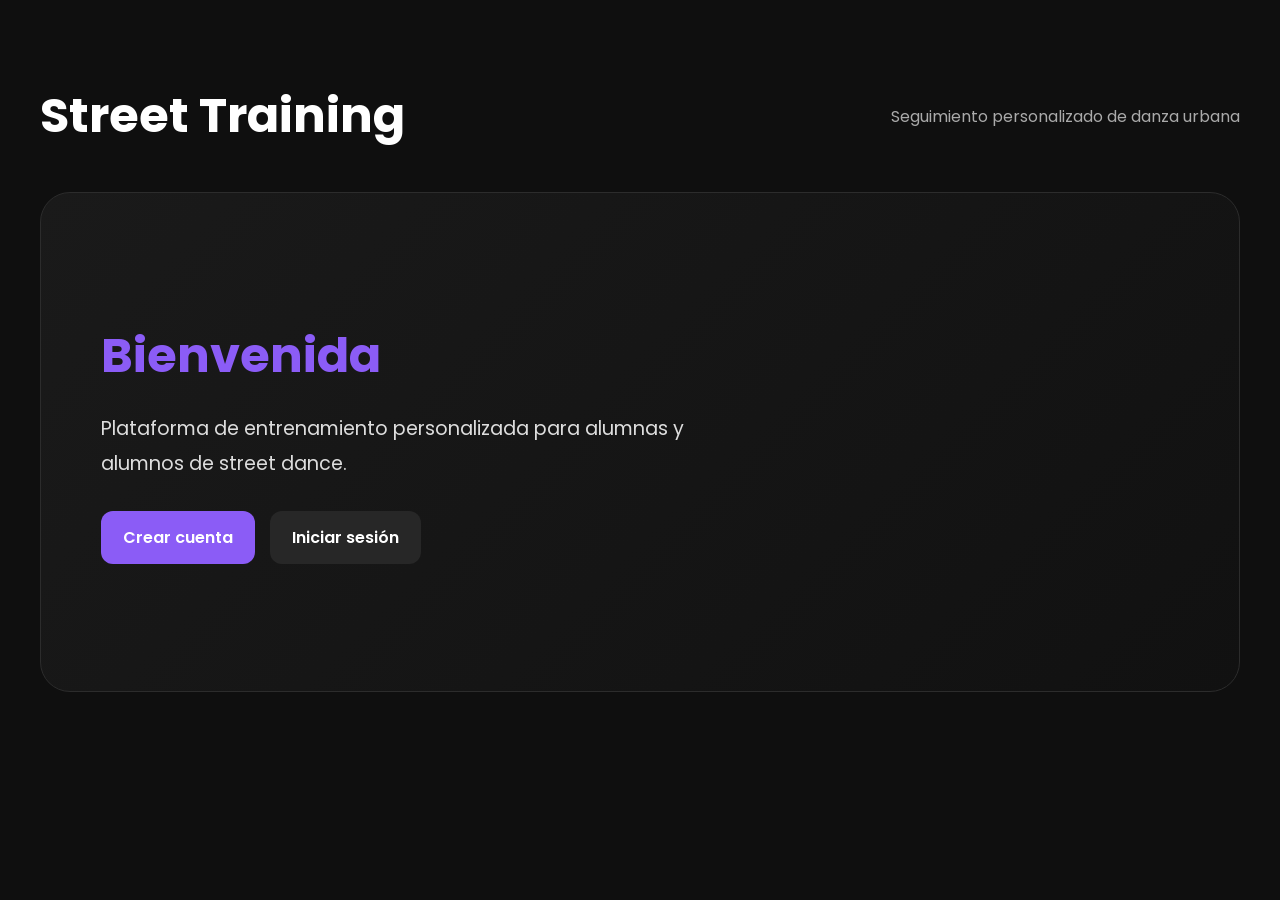
==== index.html @ a26bd1fa "Actualizacion de proyecto 25-5" ====
<!DOCTYPE html>
<html lang="es">
<head>
  <meta charset="UTF-8">
  <meta name="viewport" content="width=device-width, initial-scale=1.0">
  <title>Street Training</title>
  <link rel="stylesheet" href="css/style.css">
</head>
<body>

  <div class="landing-container">

    <header class="landing-header">

      <h1>Street Training</h1>

      <p>
        Seguimiento personalizado de danza urbana
      </p>

    </header>


    <section class="hero-card">

      <div class="hero-content">

        <h2>Bienvenida</h2>

        <p>
          Plataforma de entrenamiento personalizada
          para alumnas y alumnos de street dance.
        </p>

        <div class="hero-buttons">

          <a href="register.html" class="btn">
            Crear cuenta
          </a>

          <a href="login.html" class="btn secondary-btn">
            Iniciar sesión
          </a>

        </div>

      </div>

    </section>

  </div>

</body>
</html>
---- css/style.css ----
@import url('https://fonts.googleapis.com/css2?family=Poppins:wght@300;400;500;600&display=swap');

* {
  margin: 0;
  padding: 0;
  box-sizing: border-box;
}

body {

  font-family: 'Poppins', sans-serif;

  background: #0f0f0f;

  color: white;

  min-height: 100vh;

  padding: 40px 20px;

}


/* HEADER */

header {

  display: flex;

  justify-content: space-between;

  align-items: center;

  margin-bottom: 30px;

}

header h1 {

  font-size: 2rem;

  font-weight: 600;

}


/* LAYOUT */

.dashboard-container,
.login-container {

  max-width: 1100px;

  margin: auto;

}


/* CARDS */

.card {

  background: #1a1a1a;

  border: 1px solid #2a2a2a;

  border-radius: 20px;

  padding: 25px;

  margin-bottom: 25px;

  box-shadow: 0 10px 30px rgba(0,0,0,0.3);

}

.card h2 {

  margin-bottom: 20px;

  font-size: 1.4rem;

  color: #8b5cf6;

}


/* INPUTS */

input,
textarea,
select {

  width: 100%;

  background: #111;

  border: 1px solid #333;

  color: white;

  padding: 14px;

  border-radius: 12px;

  margin-bottom: 15px;

  font-family: inherit;

  font-size: 0.95rem;

}

input:focus,
textarea:focus,
select:focus {

  outline: none;

  border-color: #8b5cf6;

}


/* BOTONES */

.btn {

  background: #8b5cf6;

  color: white;

  border: none;

  padding: 14px 22px;

  border-radius: 12px;

  cursor: pointer;

  font-weight: 600;

  transition: 0.2s ease;

}

.btn:hover {

  transform: translateY(-2px);

  opacity: 0.9;

}

.logout-btn {

  background: #272727;

}


/* PRACTICES */

.practice-item {

  background: #121212;

  border: 1px solid #2c2c2c;

  border-radius: 18px;

  padding: 20px;

  margin-bottom: 20px;

}

.practice-item h3 {

  margin-bottom: 15px;

  color: #8b5cf6;

}

.practice-item p {

  margin-bottom: 10px;

  line-height: 1.6;

}


/* LINKS */

a {

  color: #8b5cf6;

  text-decoration: none;

}

a:hover {

  text-decoration: underline;

}


/* IFRAMES */

iframe {

  border: none;

  border-radius: 16px;

  margin-top: 15px;

}


/* STATS */

#statsContainer {

  display: grid;

  grid-template-columns: repeat(auto-fit, minmax(180px, 1fr));

  gap: 15px;

}

#statsContainer p {

  background: #121212;

  border: 1px solid #2d2d2d;

  border-radius: 16px;

  padding: 20px;

  text-align: center;

  font-size: 1rem;

}


/* CHECKBOXES */

label {

  display: flex;

  align-items: center;

  gap: 10px;

  margin-bottom: 12px;

  color: #ddd;

}

input[type="checkbox"] {

  width: auto;

  margin: 0;

}

/* LANDING */

.landing-container {

  max-width: 1200px;

  margin: auto;

  padding-top: 40px;

}

.landing-header {

  display: flex;

  justify-content: space-between;

  align-items: center;

  margin-bottom: 40px;

}

.landing-header h1 {

  font-size: 3rem;

  font-weight: 700;

}

.landing-header p {

  color: #aaa;

  font-size: 1rem;

}

.hero-card {

  min-height: 500px;

  display: flex;

  align-items: center;

  background:
    linear-gradient(
      135deg,
      #1a1a1a,
      #111
    );

  border-radius: 30px;

  padding: 60px;

  border: 1px solid #2c2c2c;

}

.hero-content {

  max-width: 600px;

}

.hero-content h2 {

  font-size: 3rem;

  margin-bottom: 20px;

  color: #8b5cf6;

}

.hero-content p {

  font-size: 1.2rem;

  line-height: 1.8;

  color: #ddd;

  margin-bottom: 30px;

}

.hero-buttons {

  display: flex;

  gap: 15px;

}

.secondary-btn {

  background: #272727;

}


/* PROFILE AVATAR */

.profile-avatar-container {

  display: flex;

  flex-direction: column;

  align-items: center;

  margin-bottom: 25px;

}

#profileAvatar {

  width: 140px;

  height: 140px;

  border-radius: 50%;

  object-fit: cover;

  border: 4px solid #8b5cf6;

  margin-bottom: 15px;

  box-shadow:
    0 0 20px rgba(139, 92, 246, 0.3);

}

#avatarInput {

  max-width: 250px;

}

#avatarInput {

  display: none;

}

.custom-upload-btn {

  background: #8b5cf6;

  color: white;

  padding: 12px 22px;

  border-radius: 12px;

  cursor: pointer;

  font-weight: 600;

  transition: 0.3s ease;

  border: 1px solid transparent;

}

.custom-upload-btn:hover {

  transform: translateY(-2px);

  box-shadow:
    0 0 15px rgba(139, 92, 246, 0.4);

}

/* DASHBOARD LAYOUT */

.dashboard-layout {

  display: flex;

  min-height: 100vh;

}


/* SIDEBAR */

.sidebar {

  width: 260px;

  background: #111;

  border-right: 1px solid #2a2a2a;

  padding: 30px 20px;

  display: flex;

  flex-direction: column;

  gap: 15px;

}

.sidebar h2 {

  color: #8b5cf6;

  margin-bottom: 20px;

}

.menu-btn {

  background: transparent;

  border: none;

  color: white;

  text-align: left;

  padding: 14px;

  border-radius: 12px;

  cursor: pointer;

  transition: 0.3s ease;

  font-size: 1rem;

}

.menu-btn:hover,
.menu-btn.active {

  background: #8b5cf6;

}


/* CONTENT */

.dashboard-content {

  flex: 1;

  padding: 40px;

}


/* SECTIONS */

.dashboard-section {

  display: none;

}

.active-section {

  display: block;

}

.password-container {

  position: relative;

  width: 100%;

}

.password-container input {

  width: 100%;

}

#togglePassword {

  position: absolute;

  right: 15px;

  top: 40%;

  transform: translateY(-50%);

  cursor: pointer;

  font-size: 1.1rem;

  user-select: none;

  opacity: 0.7;

}

/* MOBILE */

@media (max-width: 768px) {

  .landing-header {

    flex-direction: column;

    align-items: flex-start;

    gap: 10px;

  }

  .hero-card {

    padding: 30px;

    min-height: auto;

  }

  .hero-content h2 {

    font-size: 2rem;

  }

  .hero-buttons {

    flex-direction: column;

  }

}

/* ANIMATIONS */

@keyframes fadeUp {

  from {

    opacity: 0;

    transform: translateY(20px);

  }

  to {

    opacity: 1;

    transform: translateY(0);

  }

}

.card,
.practice-item,
.hero-card {

  animation: fadeUp 0.5s ease;

}


/* GLOW EFFECT */

.card:hover,
.practice-item:hover {

  border-color: #8b5cf6;

  box-shadow:
    0 0 20px rgba(139, 92, 246, 0.25);

  transition: 0.3s ease;

}


/* BUTTON GLOW */

.btn {

  position: relative;

  overflow: hidden;

}

.btn::before {

  content: '';

  position: absolute;

  top: 0;
  left: -100%;

  width: 100%;
  height: 100%;

  background:
    linear-gradient(
      90deg,
      transparent,
      rgba(255,255,255,0.2),
      transparent
    );

  transition: 0.5s;

}

.btn:hover::before {

  left: 100%;

}


/* VIDEO CARD */

.video-feedback {

  margin-top: 20px;

}

.video-feedback iframe {

  border-radius: 20px;

  overflow: hidden;

  box-shadow:
    0 10px 30px rgba(0,0,0,0.5);

}


/* PROFILE INFO */

#profileData p {

  background: #121212;

  padding: 14px;

  border-radius: 12px;

  margin-bottom: 12px;

  border: 1px solid #262626;

}


/* STATS */

.stat-card {

  background: linear-gradient(
    135deg,
    #1a1a1a,
    #111
  );

  border: 1px solid #2f2f2f;

  border-radius: 18px;

  padding: 25px;

  text-align: center;

}

.stat-card h3 {

  font-size: 1rem;

  color: #aaa;

  margin-bottom: 10px;

}

.stat-card span {

  font-size: 2rem;

  font-weight: 700;

  color: #8b5cf6;

}

#progressChart {

  margin-top: 30px;

  background: #121212;

  border-radius: 20px;

  padding: 20px;}


  #message {

    margin-top: 10px;
  
    color: #ff6b6b;
  
    font-weight: 600;
  
    text-align: center;
  
  }


/* MOBILE */

@media (max-width: 768px) {

  body {

    padding: 20px 15px;

  }

  header {

    flex-direction: column;

    gap: 15px;

    align-items: flex-start;

  }

  .card {

    padding: 20px;

  }

}
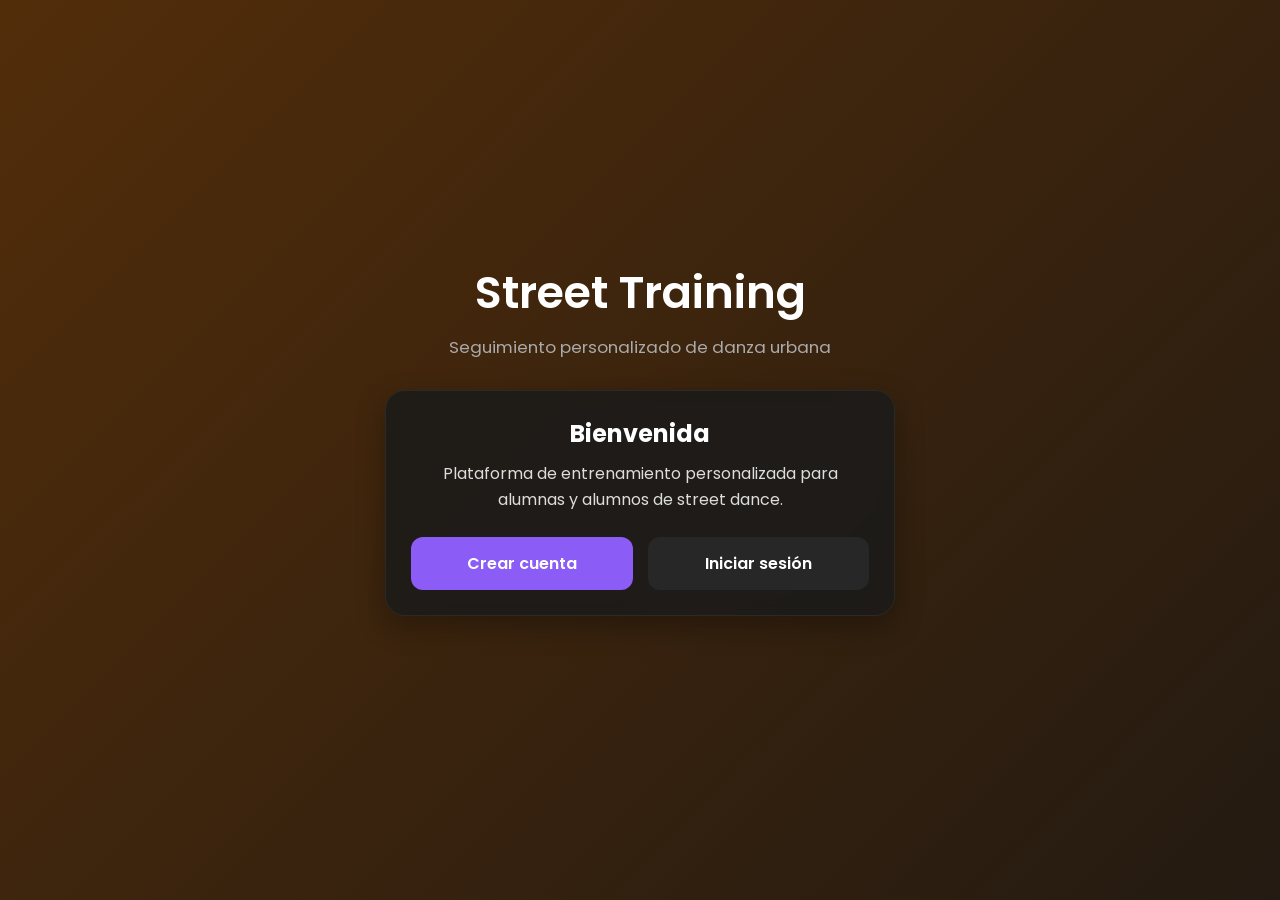
==== commit 29e9ae50: "Primer commit de street-training" ====
--- a/index.html
+++ b/index.html
@@ -8,20 +8,16 @@
 </head>
 <body>
 
+  <div class="bg-gradient-animated"></div>
+  
   <div class="landing-container">
 
     <header class="landing-header">
-
       <h1>Street Training</h1>
-
-      <p>
-        Seguimiento personalizado de danza urbana
-      </p>
-
+      <p>Seguimiento personalizado de danza urbana</p>
     </header>
 
-
-    <section class="hero-card">
+    <section class="hero-card card">
 
       <div class="hero-content">
 
--- a/css/style.css
+++ b/css/style.css
@@ -6,831 +6,686 @@
   box-sizing: border-box;
 }
 
+/* BODY GENERAL */
 body {
-
   font-family: 'Poppins', sans-serif;
-
-  background: #0f0f0f;
-
+  background-color: #0f0f0f; 
   color: white;
-
   min-height: 100vh;
-
+  margin: 0;
+  padding: 0; 
+}
+
+/* CAPA DE FONDO ANIMADO */
+.bg-gradient-animated {
+  position: fixed;
+  top: 0;
+  left: 0;
+  width: 100vw;
+  height: 100vh;
+  background: linear-gradient(-45deg, #0f0f0f, #2e1654, #141414, #522d0a);
+  background-size: 400% 400%;
+  animation: gradientAnimation 18s ease infinite;
+  z-index: -1; 
+}
+
+@keyframes gradientAnimation {
+  0% { background-position: 0% 50%; }
+  50% { background-position: 100% 50%; }
+  100% { background-position: 0% 50%; }
+}
+
+/* CORRECCIÓN EXCLUSIVA: HEADER DE LA LANDING (INDEX) */
+.landing-header {
+  text-align: center;
+  margin-bottom: 30px;
+  display: flex !important;
+  flex-direction: column !important; /* Fuerza a que el subtítulo vaya abajo */
+  align-items: center !important;    /* Centra el texto */
+  justify-content: center !important;
+  gap: 8px;
+}
+
+.landing-header h1 {
+  font-size: 2.8rem;
+  font-weight: 600;
+  color: #ffffff;
+}
+
+.landing-header p {
+  color: #aaa;
+  font-size: 1.05rem;
+}
+
+/* HEADER GLOBAL DEL DASHBOARD (PC ESCRITORIO) */
+header {
+  display: flex;
+  justify-content: space-between;
+  align-items: center;
+  margin-bottom: 30px;
+}
+
+header h1 {
+  font-size: 2rem;
+  font-weight: 600;
+}
+
+/* BARRA SUPERIOR FIJA EXCLUSIVA MÓVIL */
+.mobile-header {
+  display: none;
+  position: fixed;
+  top: 0;
+  left: 0;
+  width: 100%;
+  height: 65px;
+  background-color: #111111;
+  border-bottom: 1px solid #2a2a2a;
+  align-items: center;
+  padding: 0 20px;
+  z-index: 9999;
+}
+
+.mobile-header-title {
+  color: #ffffff;
+  font-weight: 600;
+  font-size: 1.1rem;
+  margin-left: 15px;
+}
+
+/* LAYOUTS GENERALES */
+.login-container {
+  max-width: 1100px;
+  margin: auto;
   padding: 40px 20px;
-
-}
-
-
-/* HEADER */
-
-header {
-
-  display: flex;
-
-  justify-content: space-between;
-
-  align-items: center;
-
-  margin-bottom: 30px;
-
-}
-
-header h1 {
-
-  font-size: 2rem;
-
-  font-weight: 600;
-
-}
-
-
-/* LAYOUT */
-
-.dashboard-container,
-.login-container {
-
+}
+
+/* CORRECCIÓN EXCLUSIVA: CONTENEDOR DE LA LANDING INDEX */
+.landing-container {
+  max-width: 550px; /* Evita que la tarjeta se estire horizontalmente en PC */
+  margin: 0 auto;
+  padding: 60px 20px;
+  min-height: 100vh;
+  display: flex;
+  flex-direction: column;
+  justify-content: center; /* Centra verticalmente la tarjeta en la pantalla */
+  align-items: stretch;
+}
+
+.dashboard-container {
   max-width: 1100px;
-
   margin: auto;
-
-}
-
+}
 
 /* CARDS */
-
 .card {
-
-  background: #1a1a1a;
-
+  background: rgba(26, 26, 26, 0.85); 
+  backdrop-filter: blur(8px); 
   border: 1px solid #2a2a2a;
-
   border-radius: 20px;
-
   padding: 25px;
-
   margin-bottom: 25px;
-
   box-shadow: 0 10px 30px rgba(0,0,0,0.3);
-
-}
-
-.card h2 {
-
-  margin-bottom: 20px;
-
-  font-size: 1.4rem;
-
-  color: #8b5cf6;
-
-}
-
-
-/* INPUTS */
-
+}
+
+/* Ajuste específico para el texto interno de la hero card */
+.hero-content h2 {
+  text-align: center;
+}
+
+.hero-content p {
+  text-align: center;
+  color: #dddddd;
+  font-size: 1rem;
+  line-height: 1.6;
+  margin-top: 10px;
+}
+
+/* CONTENEDOR DE BOTONES DE BIENVENIDA */
+.hero-buttons {
+  display: flex;
+  gap: 15px;
+  margin-top: 25px;
+}
+
+/* Hace que los enlaces se comporten como bloques flexibles centrados */
+.hero-buttons .btn {
+  flex: 1;
+  display: inline-flex;
+  align-items: center;
+  justify-content: center;
+  text-decoration: none;
+}
+
+/* INPUTS Y FORMULARIOS */
 input,
 textarea,
 select {
-
   width: 100%;
-
   background: #111;
-
   border: 1px solid #333;
-
   color: white;
-
   padding: 14px;
-
   border-radius: 12px;
-
   margin-bottom: 15px;
-
   font-family: inherit;
-
   font-size: 0.95rem;
-
 }
 
 input:focus,
 textarea:focus,
 select:focus {
-
   outline: none;
-
   border-color: #8b5cf6;
-
-}
-
+}
 
 /* BOTONES */
-
 .btn {
-
+  position: relative;
+  overflow: hidden;
   background: #8b5cf6;
-
   color: white;
-
   border: none;
-
   padding: 14px 22px;
-
   border-radius: 12px;
-
   cursor: pointer;
-
   font-weight: 600;
-
   transition: 0.2s ease;
-
 }
 
 .btn:hover {
-
   transform: translateY(-2px);
-
   opacity: 0.9;
-
-}
-
-.logout-btn {
-
-  background: #272727;
-
-}
-
-
-/* PRACTICES */
-
+}
+
+.btn::before {
+  content: '';
+  position: absolute;
+  top: 0;
+  left: -100%;
+  width: 100%;
+  height: 100%;
+  background: linear-gradient(90deg, transparent, rgba(255,255,255,0.2), transparent);
+  transition: 0.5s;
+}
+
+.btn:hover::before {
+  left: 100%;
+}
+
+.logout-btn { background: #272727; }
+.secondary-btn { background: #272727; }
+
+/* ITEMS DE PRÁCTICAS */
 .practice-item {
-
-  background: #121212;
-
+  background: rgba(18, 18, 18, 0.85);
+  backdrop-filter: blur(8px);
   border: 1px solid #2c2c2c;
-
   border-radius: 18px;
-
   padding: 20px;
-
   margin-bottom: 20px;
-
 }
 
 .practice-item h3 {
-
   margin-bottom: 15px;
-
   color: #8b5cf6;
-
 }
 
 .practice-item p {
-
   margin-bottom: 10px;
-
   line-height: 1.6;
-
-}
-
-
-/* LINKS */
-
-a {
-
+}
+
+/* LABELS GENERALES */
+label {
+  display: flex;
+  align-items: center;
+  gap: 10px;
+  margin-bottom: 12px;
+  color: #ddd;
+}
+
+input[type="checkbox"] {
+  width: auto;
+  margin: 0;
+}
+
+.checkbox-group {
+  display: grid;
+  grid-template-columns: repeat(auto-fill, minmax(130px, 1fr));
+  gap: 10px;
+  margin-bottom: 20px;
+}
+
+/* LINKS E IFRAMES */
+a { color: #8b5cf6; text-decoration: none; }
+a:hover { text-decoration: underline; }
+iframe { border: none; border-radius: 16px; margin-top: 15px; }
+
+/* ESTADÍSTICAS */
+#statsContainer {
+  display: grid;
+  grid-template-columns: repeat(auto-fit, minmax(180px, 1fr));
+  gap: 15px;
+}
+
+#statsContainer p {
+  background: rgba(18, 18, 18, 0.85);
+  border: 1px solid #2d2d2d;
+  border-radius: 16px;
+  padding: 20px;
+  text-align: center;
+  font-size: 1rem;
+}
+
+.stat-card {
+  background: linear-gradient(135deg, rgba(26,26,26,0.85), rgba(17,17,17,0.85));
+  border: 1px solid #2f2f2f;
+  border-radius: 18px;
+  padding: 25px;
+  text-align: center;
+}
+
+.stat-card span {
+  font-size: 2rem;
+  font-weight: 700;
   color: #8b5cf6;
-
-  text-decoration: none;
-
-}
-
-a:hover {
-
-  text-decoration: underline;
-
-}
-
-
-/* IFRAMES */
-
-iframe {
-
+}
+
+#progressChart {
+  margin-top: 30px;
+  background: rgba(18, 18, 18, 0.85);
+  border-radius: 20px;
+  padding: 20px;
+  width: 100% !important;
+}
+
+.password-container { position: relative; width: 100%; }
+#togglePassword { position: absolute; right: 15px; top: 40%; transform: translateY(-50%); cursor: pointer; }
+#message { margin-top: 10px; color: #ff6b6b; font-weight: 600; text-align: center; }
+
+/* BADGES DE NOTIFICACIONES */
+.menu-badge {
+  position: absolute;
+  right: 15px;
+  top: 50%;
+  transform: translateY(-50%);
+  background-color: #ef4444;
+  color: white;
+  font-size: 0.75rem;
+  font-weight: bold;
+  min-width: 18px;
+  height: 18px;
+  padding: 0 5px;
+  border-radius: 50%;
+  display: flex;
+  align-items: center;
+  justify-content: center;
+}
+
+/* SECCIONES ACTIVAS DE PESTAÑAS */
+.dashboard-section {
+  display: none; 
+}
+.dashboard-section.active-section {
+  display: block !important; 
+}
+
+/* BOTÓN HAMBURGUESA GENERAL */
+.hamburger-btn {
+  background: #8b5cf6;
+  color: white;
+  font-size: 1.3rem;
+  width: 42px;
+  height: 42px;
   border: none;
-
-  border-radius: 16px;
-
-  margin-top: 15px;
-
-}
-
-
-/* STATS */
-
-#statsContainer {
-
-  display: grid;
-
-  grid-template-columns: repeat(auto-fit, minmax(180px, 1fr));
-
+  border-radius: 8px;
+  cursor: pointer;
+  display: flex;
+  align-items: center;
+  justify-content: center;
+  transition: background 0.2s, transform 0.2s;
+}
+
+.hamburger-btn:active {
+  transform: scale(0.95);
+  background: #7c3aed;
+}
+
+/* ESTRUCTURA DASHBOARD ORIGINAL (PC DE ESCRITORIO) */
+.dashboard-layout {
+  display: flex;
+  min-height: 100vh;
+  position: relative;
+}
+
+.sidebar {
+  position: fixed;    
+  top: 0;             
+  left: 0;            
+  width: 260px;       
+  height: 100vh;      
+  background: rgba(17, 17, 17, 0.95);
+  backdrop-filter: blur(12px);
+  border-right: 1px solid #2a2a2a;
+  padding: 40px 20px; 
+  display: flex;
+  flex-direction: column;
   gap: 15px;
-
-}
-
-#statsContainer p {
-
-  background: #121212;
-
-  border: 1px solid #2d2d2d;
-
-  border-radius: 16px;
-
-  padding: 20px;
-
-  text-align: center;
-
+  z-index: 100;       
+  transition: transform 0.3s ease;
+}
+
+.sidebar h2 {
+  color: #8b5cf6;
+  margin-bottom: 20px;
+}
+
+.menu-btn {
+  background: transparent;
+  border: none;
+  color: white;
+  text-align: left;
+  padding: 14px;
+  border-radius: 12px;
+  cursor: pointer;
+  transition: 0.3s ease;
   font-size: 1rem;
-
-}
-
-
-/* CHECKBOXES */
-
-label {
-
-  display: flex;
-
-  align-items: center;
-
-  gap: 10px;
-
-  margin-bottom: 12px;
-
-  color: #ddd;
-
-}
-
-input[type="checkbox"] {
-
-  width: auto;
-
-  margin: 0;
-
-}
-
-/* LANDING */
-
-.landing-container {
-
-  max-width: 1200px;
-
-  margin: auto;
-
-  padding-top: 40px;
-
-}
-
-.landing-header {
-
-  display: flex;
-
+  position: relative;
+  display: flex;
   justify-content: space-between;
-
-  align-items: center;
-
-  margin-bottom: 40px;
-
-}
-
-.landing-header h1 {
-
-  font-size: 3rem;
-
-  font-weight: 700;
-
-}
-
-.landing-header p {
-
-  color: #aaa;
-
-  font-size: 1rem;
-
-}
-
-.hero-card {
-
-  min-height: 500px;
-
-  display: flex;
-
-  align-items: center;
-
-  background:
-    linear-gradient(
-      135deg,
-      #1a1a1a,
-      #111
-    );
-
-  border-radius: 30px;
-
-  padding: 60px;
-
-  border: 1px solid #2c2c2c;
-
-}
-
-.hero-content {
-
-  max-width: 600px;
-
-}
-
-.hero-content h2 {
-
-  font-size: 3rem;
-
-  margin-bottom: 20px;
-
-  color: #8b5cf6;
-
-}
-
-.hero-content p {
-
-  font-size: 1.2rem;
-
-  line-height: 1.8;
-
-  color: #ddd;
-
-  margin-bottom: 30px;
-
-}
-
-.hero-buttons {
-
-  display: flex;
-
-  gap: 15px;
-
-}
-
-.secondary-btn {
-
-  background: #272727;
-
-}
-
-
-/* PROFILE AVATAR */
-
-.profile-avatar-container {
-
-  display: flex;
-
-  flex-direction: column;
-
-  align-items: center;
-
-  margin-bottom: 25px;
-
-}
-
-#profileAvatar {
-
-  width: 140px;
-
-  height: 140px;
-
-  border-radius: 50%;
-
-  object-fit: cover;
-
-  border: 4px solid #8b5cf6;
-
-  margin-bottom: 15px;
-
-  box-shadow:
-    0 0 20px rgba(139, 92, 246, 0.3);
-
-}
-
-#avatarInput {
-
-  max-width: 250px;
-
-}
-
-#avatarInput {
-
-  display: none;
-
-}
-
-.custom-upload-btn {
-
-  background: #8b5cf6;
-
-  color: white;
-
-  padding: 12px 22px;
-
-  border-radius: 12px;
-
-  cursor: pointer;
-
-  font-weight: 600;
-
-  transition: 0.3s ease;
-
-  border: 1px solid transparent;
-
-}
-
-.custom-upload-btn:hover {
-
-  transform: translateY(-2px);
-
-  box-shadow:
-    0 0 15px rgba(139, 92, 246, 0.4);
-
-}
-
-/* DASHBOARD LAYOUT */
-
-.dashboard-layout {
-
-  display: flex;
-
-  min-height: 100vh;
-
-}
-
-
-/* SIDEBAR */
-
-.sidebar {
-
-  width: 260px;
-
-  background: #111;
-
-  border-right: 1px solid #2a2a2a;
-
-  padding: 30px 20px;
-
-  display: flex;
-
-  flex-direction: column;
-
-  gap: 15px;
-
-}
-
-.sidebar h2 {
-
-  color: #8b5cf6;
-
-  margin-bottom: 20px;
-
-}
-
-.menu-btn {
-
-  background: transparent;
-
-  border: none;
-
-  color: white;
-
-  text-align: left;
-
-  padding: 14px;
-
-  border-radius: 12px;
-
-  cursor: pointer;
-
-  transition: 0.3s ease;
-
-  font-size: 1rem;
-
+  align-items: center;
 }
 
 .menu-btn:hover,
 .menu-btn.active {
-
   background: #8b5cf6;
-
-}
-
-
-/* CONTENT */
+}
 
 .dashboard-content {
-
   flex: 1;
-
-  padding: 40px;
-
-}
-
-
-/* SECTIONS */
-
-.dashboard-section {
-
-  display: none;
-
-}
-
-.active-section {
-
-  display: block;
-
-}
-
-.password-container {
-
-  position: relative;
-
+  margin-left: 260px; 
+  padding: 40px;      
+}
+
+/* PERFIL DE DOS COLUMNAS */
+.profile-card-layout {
+  display: grid;
+  grid-template-columns: 240px 1fr;
+  gap: 40px;
+  align-items: center;
+}
+
+.profile-sidebar-block {
+  display: flex;
+  flex-direction: column;
+  align-items: center;
+  border-right: 1px solid rgba(255, 255, 255, 0.08);
+  padding-right: 20px;
+}
+
+#profileAvatar {
+  margin-left: 0;
+  margin-right: 0;
+  margin-bottom: 15px;    
+}
+
+#avatarInput { display: none !important; }
+
+.custom-upload-btn {
+  display: inline-block !important;
+  background: rgba(139, 92, 246, 0.15);
+  color: #a78bfa;
+  border: 1px solid rgba(139, 92, 246, 0.4);
+  font-size: 0.85rem;
+  padding: 8px 16px;
+  border-radius: 8px;
+  cursor: pointer;
+  margin: 0 auto;         
+}
+
+.profile-grid-fields {
+  display: grid;
+  grid-template-columns: repeat(3, 1fr); 
+  gap: 16px;
+}
+
+.info-field-box {
+  background: rgba(255, 255, 255, 0.03);
+  border: 1px solid rgba(255, 255, 255, 0.07);
+  padding: 14px;
+  border-radius: 12px;
+}
+
+.full-width-field { grid-column: span 3; }
+.field-label { font-size: 0.75rem; color: #888; text-transform: uppercase; }
+.field-value { font-size: 1.05rem; color: #e0e0e0; }
+
+.info-field-box.full-width-field {
+  display: flex;
+  flex-direction: column;
+  align-items: flex-start; 
+  gap: 12px;               
+}
+
+.profile-styles-container {
+  display: flex;
+  flex-wrap: wrap;
+  gap: 12px;
   width: 100%;
-
-}
-
-.password-container input {
-
+  margin-top: 5px;
+  justify-content: flex-start; 
+}
+
+.style-badge {
+  background: linear-gradient(135deg, #1e0f38 0%, #111111 100%);
+  border: 1px solid #8b5cf6;
+  color: #e0d5ff;
+  padding: 8px 18px;
+  border-radius: 50px;
+  font-size: 0.9rem;
+  font-weight: 500;
+  display: inline-block;
+  box-shadow: 0 4px 10px rgba(0, 0, 0, 0.4);
+  transition: all 0.2s ease;
+}
+
+.style-badge:hover {
+  border-color: #a78bfa;
+  transform: translateY(-1px);
+  box-shadow: 0 6px 14px rgba(139, 92, 246, 0.15);
+}
+
+.category-badges-filters { display: flex; gap: 12px; flex-wrap: wrap; margin-bottom: 25px; }
+.filter-badge { background: rgba(255, 255, 255, 0.02); border: 1px solid #2a2a2a; color: #888; padding: 10px 20px; border-radius: 50px; cursor: pointer; }
+.filter-badge.active { background: #2e1654; border-color: #8b5cf6; color: #c0a5ff; }
+
+
+/* --- ESTILOS DEL MODAL DE ÉXITO INTEGRADO --- */
+/* --- ESTILOS DEL MODAL DE ÉXITO INTEGRADO --- */
+.custom-modal-overlay {
+  position: fixed;
+  top: 0;
+  left: 0;
+  width: 100vw;
+  height: 100vh;
+  background: rgba(0, 0, 0, 0.75); /* Fondo oscuro translúcido */
+  backdrop-filter: blur(4px);      /* Efecto de desenfoque moderno */
+  display: flex;
+  align-items: center;
+  justify-content: center;
+  z-index: 9999;                   /* Por encima de todo */
+  animation: fadeInModal 0.25s ease-out;
+}
+
+.custom-modal-card {
+  background: #161616;
+  border: 1px solid #333;
+  border-top: 4px solid #8b5cf6;  /* Línea superior violeta identitaria */
+  padding: 30px;
+  border-radius: 12px;
+  max-width: 400px;
+  width: 90%;
+  text-align: center;
+  box-shadow: 0 10px 30px rgba(0, 0, 0, 0.5);
+  animation: scaleInModal 0.3s cubic-bezier(0.175, 0.885, 0.32, 1.275);
+}
+
+.modal-icon-box {
+  font-size: 2.5rem;
+  margin-bottom: 15px;
+  display: inline-block;
+  animation: floatIcon 2s ease-in-out infinite;
+}
+
+.custom-modal-card h3 {
+  color: #fff;
+  font-size: 1.4rem;
+  margin-bottom: 10px;
+  font-weight: 600;
+  font-family: 'Poppins', sans-serif;
+}
+
+.custom-modal-card p {
+  color: #aaa;
+  font-size: 0.95rem;
+  line-height: 1.5;
+  margin-bottom: 25px;
+  font-family: 'Poppins', sans-serif;
+}
+
+.modal-btn-ok {
+  background: #8b5cf6 !important;
+  color: white !important;
+  border: none;
+  padding: 12px 30px;
+  border-radius: 8px;
+  font-weight: bold;
+  cursor: pointer;
   width: 100%;
-
-}
-
-#togglePassword {
-
-  position: absolute;
-
-  right: 15px;
-
-  top: 40%;
-
-  transform: translateY(-50%);
-
-  cursor: pointer;
-
-  font-size: 1.1rem;
-
-  user-select: none;
-
-  opacity: 0.7;
-
-}
-
-/* MOBILE */
+  transition: background 0.2s ease;
+  font-family: 'Poppins', sans-serif;
+}
+
+.modal-btn-ok:hover {
+  background: #7c3aed !important;
+}
+
+/* ANIMACIONES COMPATIBLES */
+@keyframes fadeInModal {
+  from { opacity: 0; }
+  to { opacity: 1; }
+}
+
+@keyframes scaleInModal {
+  from { transform: scale(0.85); opacity: 0; }
+  to { transform: scale(1); opacity: 1; }
+}
+
+@keyframes floatIcon {
+  0%, 100% { transform: translateY(0); }
+  50% { transform: translateY(-6px); }
+}
+
+/* ==========================================================================
+   MÓDULO EXCLUSIVO RESPONSIVE (PANTALLAS CELULARES < 768px)
+   ========================================================================== */
+@media (max-width: 900px) {
+  .sidebar { width: 220px; }
+  .dashboard-content { margin-left: 220px; }
+}
 
 @media (max-width: 768px) {
-
-  .landing-header {
-
+  .mobile-header {
+    display: flex;
+  }
+
+  .sidebar {
+    position: fixed !important;
+    top: 0 !important;
+    left: 0 !important;
+    width: 280px !important;
+    height: 100vh !important;
+    padding-top: 90px; 
+    transform: translateX(-100%) !important; 
+    z-index: 10000 !important; 
+    background: #111111 !important;
+    box-shadow: 5px 0 25px rgba(0, 0, 0, 0.8);
+  }
+
+  .sidebar.sidebar-open {
+    transform: translateX(0) !important;
+    display: flex !important;            
+  }
+
+  .dashboard-content {
+    margin-left: 0 !important;
+    padding: 95px 15px 120px 15px !important; 
+    width: 100%;
+  }
+
+  /* Adaptación de la Landing en móviles */
+  .landing-container {
+    padding: 40px 15px;
+  }
+  
+  .landing-header h1 {
+    font-size: 2rem;
+  }
+  
+  .hero-buttons {
+    flex-direction: column; /* Apila los botones en vertical en el celular */
+    gap: 12px;
+  }
+
+  .profile-card-layout { grid-template-columns: 1fr !important; gap: 25px; }
+  .profile-sidebar-block {
+    border-right: none;
+    border-bottom: 1px solid rgba(255, 255, 255, 0.08);
+    padding-right: 0;
+    padding-bottom: 25px;
+    width: 100%;
+    display: flex;
     flex-direction: column;
-
-    align-items: flex-start;
-
-    gap: 10px;
-
-  }
-
-  .hero-card {
-
-    padding: 30px;
-
-    min-height: auto;
-
-  }
-
-  .hero-content h2 {
-
-    font-size: 2rem;
-
-  }
-
-  .hero-buttons {
-
-    flex-direction: column;
-
-  }
-
-}
-
-/* ANIMATIONS */
-
-@keyframes fadeUp {
-
-  from {
-
-    opacity: 0;
-
-    transform: translateY(20px);
-
-  }
-
-  to {
-
-    opacity: 1;
-
-    transform: translateY(0);
-
-  }
-
-}
-
-.card,
-.practice-item,
-.hero-card {
-
-  animation: fadeUp 0.5s ease;
-
-}
-
-
-/* GLOW EFFECT */
-
-.card:hover,
-.practice-item:hover {
-
-  border-color: #8b5cf6;
-
-  box-shadow:
-    0 0 20px rgba(139, 92, 246, 0.25);
-
-  transition: 0.3s ease;
-
-}
-
-
-/* BUTTON GLOW */
-
-.btn {
-
-  position: relative;
-
-  overflow: hidden;
-
-}
-
-.btn::before {
-
-  content: '';
-
-  position: absolute;
-
-  top: 0;
-  left: -100%;
-
-  width: 100%;
-  height: 100%;
-
-  background:
-    linear-gradient(
-      90deg,
-      transparent,
-      rgba(255,255,255,0.2),
-      transparent
-    );
-
-  transition: 0.5s;
-
-}
-
-.btn:hover::before {
-
-  left: 100%;
-
-}
-
-
-/* VIDEO CARD */
-
-.video-feedback {
-
-  margin-top: 20px;
-
-}
-
-.video-feedback iframe {
-
-  border-radius: 20px;
-
-  overflow: hidden;
-
-  box-shadow:
-    0 10px 30px rgba(0,0,0,0.5);
-
-}
-
-
-/* PROFILE INFO */
-
-#profileData p {
-
-  background: #121212;
-
-  padding: 14px;
-
-  border-radius: 12px;
-
-  margin-bottom: 12px;
-
-  border: 1px solid #262626;
-
-}
-
-
-/* STATS */
-
-.stat-card {
-
-  background: linear-gradient(
-    135deg,
-    #1a1a1a,
-    #111
-  );
-
-  border: 1px solid #2f2f2f;
-
-  border-radius: 18px;
-
-  padding: 25px;
-
-  text-align: center;
-
-}
-
-.stat-card h3 {
-
-  font-size: 1rem;
-
-  color: #aaa;
-
-  margin-bottom: 10px;
-
-}
-
-.stat-card span {
-
-  font-size: 2rem;
-
-  font-weight: 700;
-
-  color: #8b5cf6;
-
-}
-
-#progressChart {
-
-  margin-top: 30px;
-
-  background: #121212;
-
-  border-radius: 20px;
-
-  padding: 20px;}
-
-
-  #message {
-
-    margin-top: 10px;
+    align-items: center;    
+    justify-content: center; 
+    text-align: center;
+  }
+  .profile-grid-fields { grid-template-columns: 1fr !important; }
+  .full-width-field { grid-column: span 1; }
+  #alumnasGrid { grid-template-columns: 1fr !important; }
+
+  #scroll-anchor-btn {
+    position: fixed !important;
+    bottom: 30px !important;       
+    right: 25px !important;        
+    width: 60px !important;        
+    height: 60px !important;       
+    border-radius: 50% !important; 
+    background-color: #8b5cf6;     
+    color: white !important;
+    font-size: 1.8rem !important;  
+    font-weight: bold !important;
+    align-items: center !important;
+    justify-content: center !important;
+    z-index: 999999 !important;    
+    border: none !important;
+    box-shadow: 0 6px 20px rgba(0, 0, 0, 0.6) !important;
+  }
+  .realtime-popup, 
+  [class*="popup"], /* Por si usás una clase similar */
+  div[style*="position: fixed"] { 
+    width: calc(100% - 30px) !important; /* Deja un margen limpio a los costados */
+    max-width: 340px !important;        /* Limita el ancho máximo en pantallas chicas */
+    top: 75px !important;               /* Lo baja un toque para que no tape la barra superior ni el botón hamburguesa */
+    right: 15px !important;             /* Lo alinea de forma prolija a la derecha */
+    left: auto !important;
+    padding: 12px 16px !important;      /* Achica el espacio interno para que sea más compacto */
+    font-size: 0.85rem !important;      /* Reduce un poco la tipografía para ganar espacio */
+    border-radius: 12px !important;     /* Suaviza los bordes para mantener la estética de tus cards */
+    box-shadow: 0 8px 24px rgba(0, 0, 0, 0.5) !important;
+  }
   
-    color: #ff6b6b;
-  
-    font-weight: 600;
-  
-    text-align: center;
-  
-  }
-
-
-/* MOBILE */
-
-@media (max-width: 768px) {
-
-  body {
-
-    padding: 20px 15px;
-
-  }
-
-  header {
-
-    flex-direction: column;
-
-    gap: 15px;
-
-    align-items: flex-start;
-
-  }
-
-  .card {
-
-    padding: 20px;
-
-  }
-
-}+}
+
+
+
